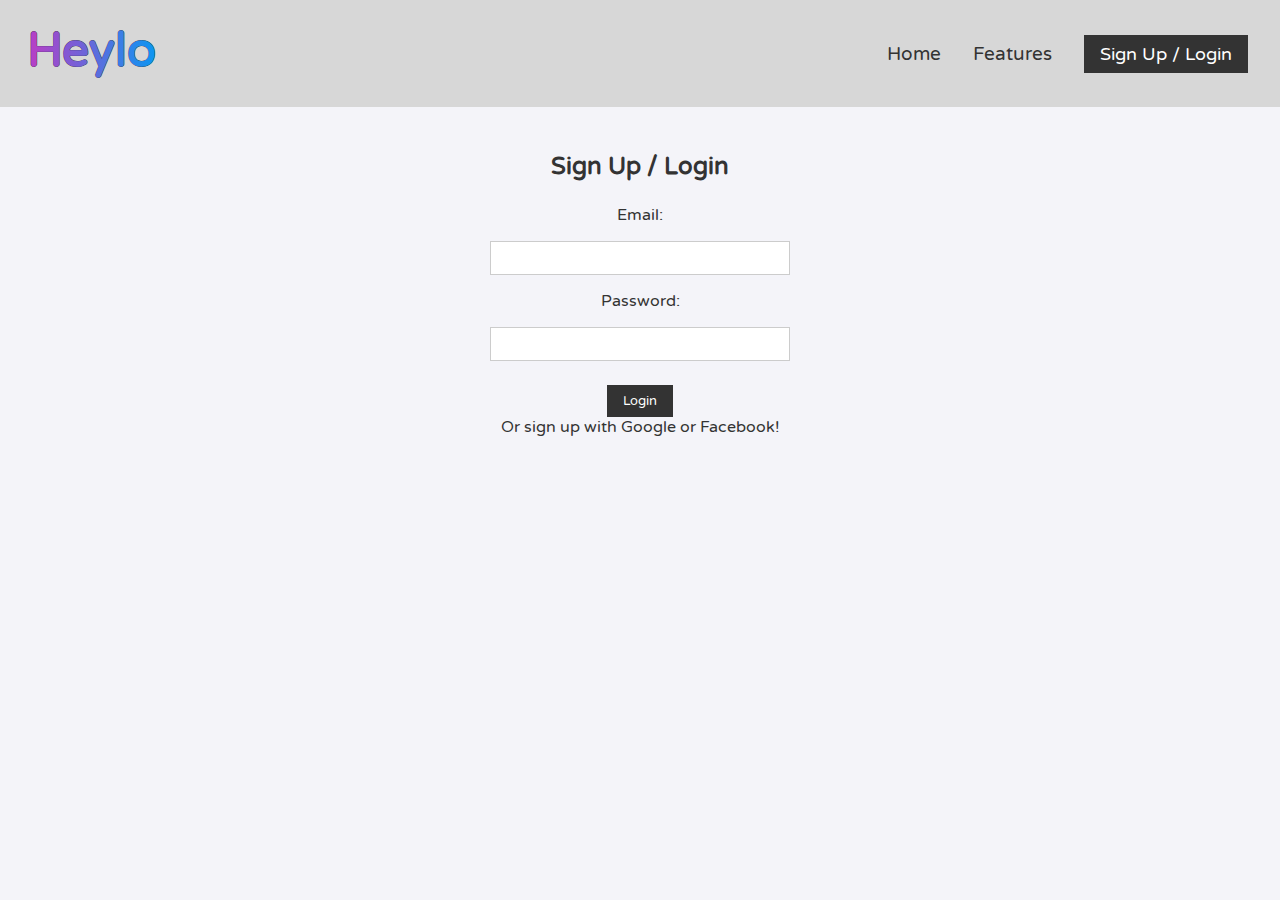
==== signup.html @ 8d908c04 "Initial Commit" ====
<!DOCTYPE html>
<html lang="en">
    <head>
        <meta charset="UTF-8" />
        <meta name="viewport" content="width=device-width, initial-scale=1.0" />
        <title>Heylo - Find Your Meeting Spot</title>
        <link rel="stylesheet" href="style.css" />
        <link rel="preconnect" href="https://fonts.googleapis.com" />
        <link rel="preconnect" href="https://fonts.gstatic.com" crossorigin />
        <link
            href="https://fonts.googleapis.com/css2?family=Varela+Round&display=swap"
            rel="stylesheet"
        />
        <link rel="icon" type="image/x-icon" href="favicon.ico" />
    </head>
    <body>
        <header>
            <nav>
                <svg width="150" height="75">
                    <defs>
                        <linearGradient
                            id="gradient1"
                            x1="0%"
                            y1="0%"
                            x2="100%"
                            y2="0%"
                        >
                            <stop
                                offset="0%"
                                style="stop-color: #bc3cc5; stop-opacity: 1"
                            />
                            <stop
                                offset="100%"
                                style="stop-color: #0b96f2; stop-opacity: 1"
                            />
                        </linearGradient>
                    </defs>
                    <text
                        x="50%"
                        y="50%"
                        text-anchor="middle"
                        dominant-baseline="middle"
                        font-size="3rem"
                        font-weight="900"
                        fill="url(#gradient1)"
                        stroke="#333"
                        stroke-width="0.5"
                        paint-order="stroke"
                    >
                        Heylo
                    </text>
                </svg>
                <ul>
                    <li><a href="index.html">Home</a></li>
                    <li><a href="#features">Features</a></li>
                    <li>
                        <button onclick="redirectToSignup();">
                            Sign Up / Login
                        </button>
                    </li>
                </ul>
            </nav>
        </header>

        <section id="signup">
            <h2>Sign Up / Login</h2>
            <form id="loginForm">
                <label for="email">Email:</label>
                <input type="email" id="email" required />
                <label for="password">Password:</label>
                <input type="password" id="password" required />
                <button type="button" onclick="handleLogin()">Login</button>
            </form>
            <p>Or sign up with Google or Facebook!</p>
        </section>

        <script src="script.js"></script>
    </body>
</html>
---- style.css ----
* {
    margin: 0;
    padding: 0;
    box-sizing: border-box;
    font-family: "Varela Round", sans-serif;
    color: #333;
}

body {
    display: flex;
    flex-direction: column;
    align-items: center;
    background-color: #f4f4f9;
    padding-top: 120px;
}

header {
    background: #d7d7d7;
    padding: 1rem;
    width: 100%;
    text-align: center;
    font-size: larger;
    position: fixed;
    top: 0;
    z-index: 1000;
    transition: padding 0.3s ease, font-size 0.3s;
}

header.shrink {
    padding: 0.5rem;
    font-size: medium;
    background: none;
    transition: 0.1s ease;
}

header nav {
    display: flex;
    align-items: center;
    justify-content: space-between;
}

header nav svg {
    transition: width 0.3s ease, height 0.3s ease;
}

header.shrink nav svg {
    width: 200px;
    height: 80px;
}

header ul {
    list-style-type: none;
    display: flex;
    align-items: center;
    justify-content: flex-end;
    margin-left: auto;
}

header ul li {
    margin: 0 1rem;
}

header ul li a,
header ul li button {
    text-decoration: none;
}

header ul li button {
    margin: 0;
    font-size: large;
}

header.shrink ul li button {
    margin: 0;
    font-size: medium;
}

section {
    padding: 2rem;
    width: 80%;
    max-width: 800px;
    text-align: center;
}

section h2 {
    margin-bottom: 1rem;
    color: #333;
}

button {
    padding: 0.5rem 1rem;
    background-color: #333;
    color: #fff;
    border: none;
    cursor: pointer;
    margin-top: 1rem;
}

button:hover {
    background-color: #555;
}

form {
    display: flex;
    flex-direction: column;
    align-items: center;
}

form label,
form input {
    margin: 0.5rem;
}

input {
    padding: 0.5rem;
    width: 100%;
    max-width: 300px;
    border: 1px solid #ccc;
}
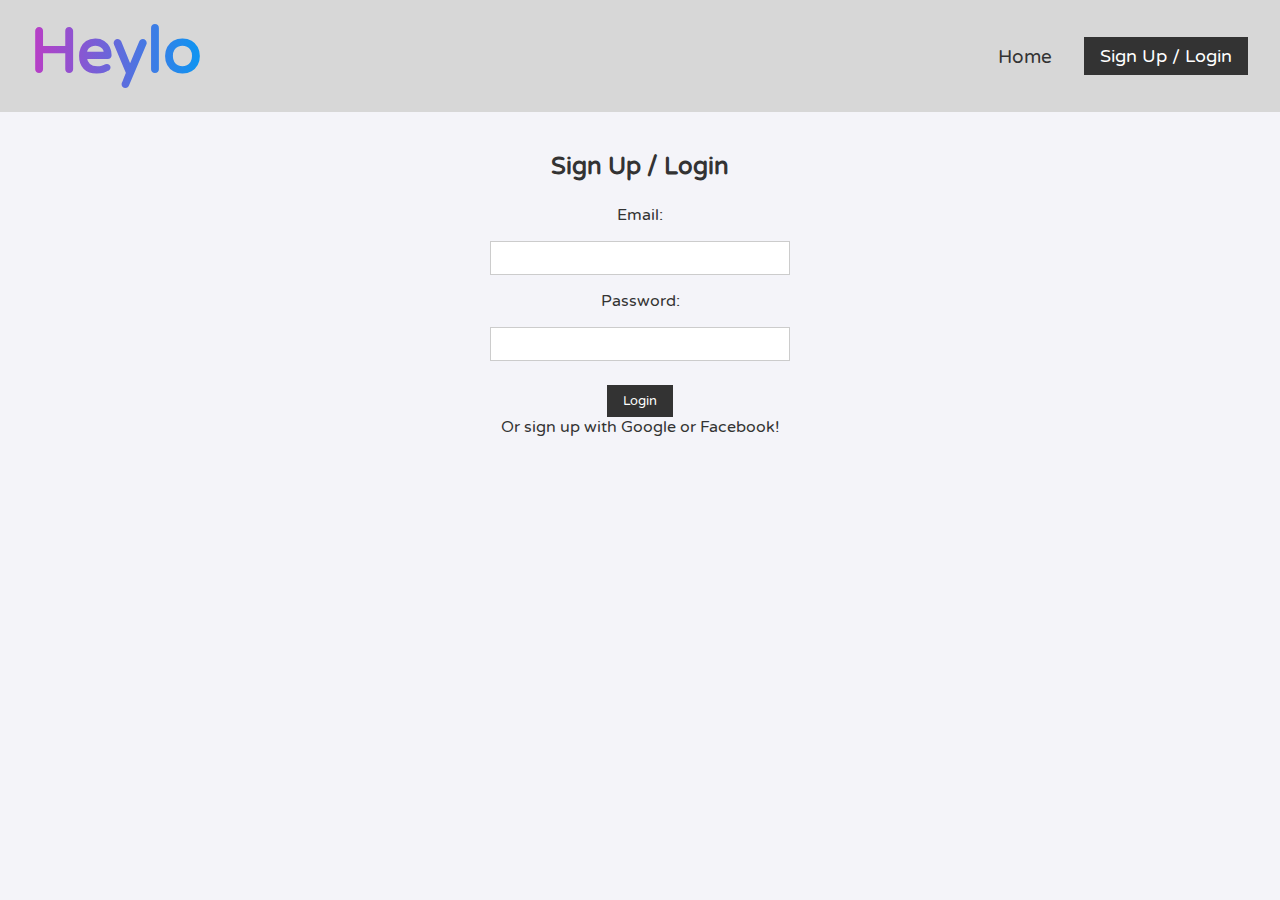
==== commit a8a69242: "Fixed signup page hyperlinks" ====
--- a/signup.html
+++ b/signup.html
@@ -5,18 +5,16 @@
         <meta name="viewport" content="width=device-width, initial-scale=1.0" />
         <title>Heylo - Find Your Meeting Spot</title>
         <link rel="stylesheet" href="style.css" />
-        <link rel="preconnect" href="https://fonts.googleapis.com" />
-        <link rel="preconnect" href="https://fonts.gstatic.com" crossorigin />
         <link
+            rel="stylesheet"
             href="https://fonts.googleapis.com/css2?family=Varela+Round&display=swap"
-            rel="stylesheet"
         />
         <link rel="icon" type="image/x-icon" href="favicon.ico" />
     </head>
     <body>
         <header>
             <nav>
-                <svg width="150" height="75">
+                <svg width="200" height="80">
                     <defs>
                         <linearGradient
                             id="gradient1"
@@ -40,11 +38,9 @@
                         y="50%"
                         text-anchor="middle"
                         dominant-baseline="middle"
-                        font-size="3rem"
+                        font-size="4rem"
                         font-weight="900"
                         fill="url(#gradient1)"
-                        stroke="#333"
-                        stroke-width="0.5"
                         paint-order="stroke"
                     >
                         Heylo
@@ -52,7 +48,6 @@
                 </svg>
                 <ul>
                     <li><a href="index.html">Home</a></li>
-                    <li><a href="#features">Features</a></li>
                     <li>
                         <button onclick="redirectToSignup();">
                             Sign Up / Login
